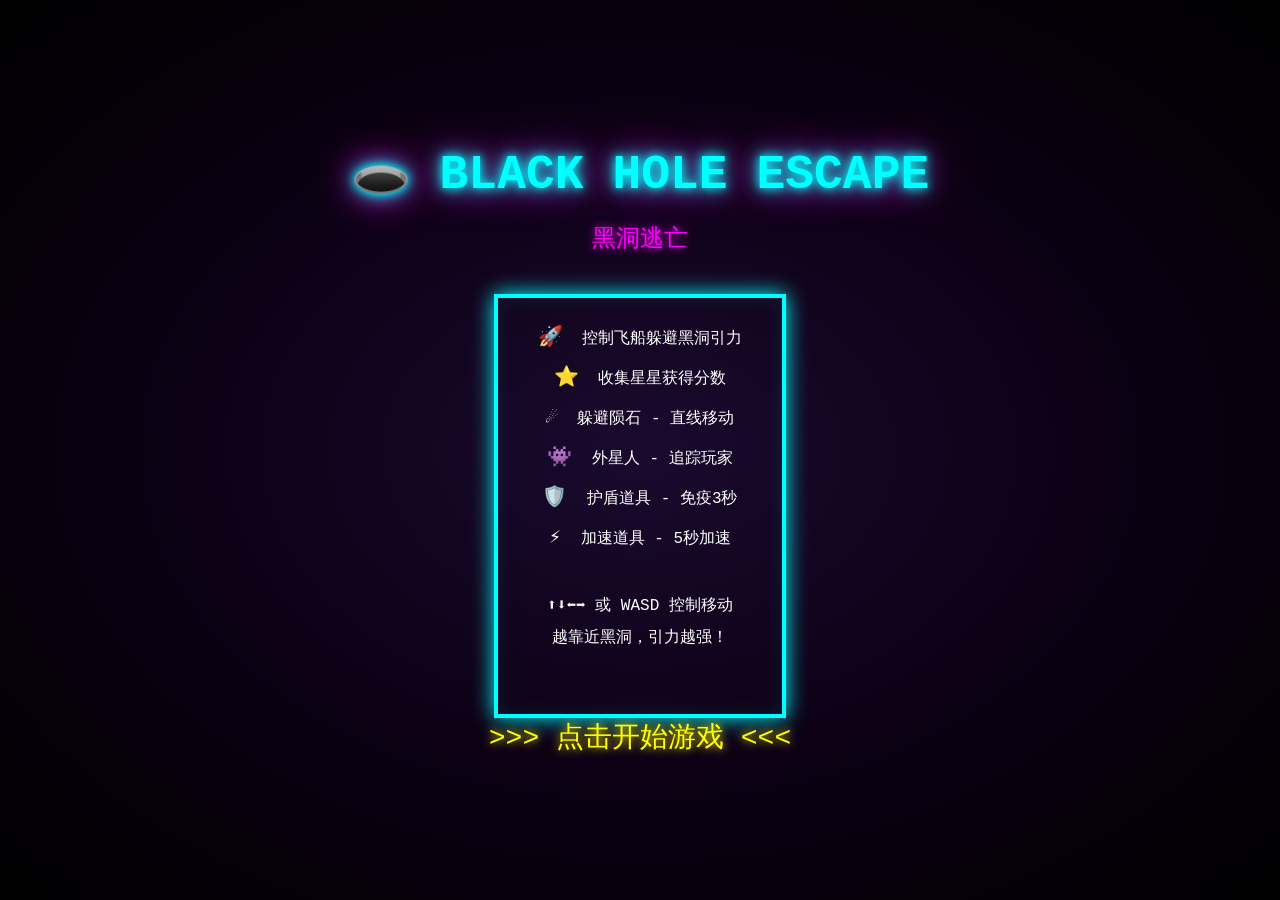
==== black-hole-escape/index.html @ f5619567 "feat: Emoji/Meme 融合 + 新增黑洞逃亡游戏 新游戏: - Black Hole Escape: 宇宙飞船躲避黑洞引力，收集星星 - 包含 ☄️ 陨石、👾 外星人、🛡️ 护盾、⚡ 加速" ====
<!DOCTYPE html>
<html lang="zh-CN">
<head>
    <meta charset="UTF-8">
    <meta name="viewport" content="width=device-width, initial-scale=1.0">
    <title>Black Hole Escape - 黑洞逃亡</title>
    <style>
        * {
            margin: 0;
            padding: 0;
            box-sizing: border-box;
        }
        body {
            background: #000;
            display: flex;
            justify-content: center;
            align-items: center;
            min-height: 100vh;
            font-family: 'Courier New', monospace;
            overflow: hidden;
        }
        #gameCanvas {
            border: 4px solid #0ff;
            image-rendering: pixelated;
            cursor: none;
        }
        #startScreen {
            position: absolute;
            top: 0;
            left: 0;
            width: 100%;
            height: 100%;
            background: radial-gradient(ellipse at center, #1a0a2e 0%, #0d0015 50%, #000 100%);
            display: flex;
            flex-direction: column;
            justify-content: center;
            align-items: center;
            z-index: 10;
        }
        #startScreen h1 {
            font-size: 48px;
            color: #0ff;
            text-shadow: 0 0 10px #0ff, 0 0 20px #0ff, 0 0 40px #f0f;
            animation: pulse 2s infinite;
            text-align: center;
            margin-bottom: 20px;
        }
        #startScreen .subtitle {
            font-size: 24px;
            color: #f0f;
            text-shadow: 0 0 10px #f0f;
            margin-bottom: 40px;
        }
        #startScreen .instructions {
            color: #fff;
            font-size: 16px;
            text-align: center;
            line-height: 2;
            margin-bottom: 40px;
            max-width: 500px;
        }
        #startScreen .emoji {
            font-size: 20px;
            margin-right: 10px;
        }
        #startScreen .click-hint {
            font-size: 28px;
            color: #ff0;
            text-shadow: 0 0 10px #ff0;
            animation: blink 1s infinite;
        }
        @keyframes pulse {
            0%, 100% { transform: scale(1); }
            50% { transform: scale(1.05); }
        }
        @keyframes blink {
            0%, 50% { opacity: 1; }
            51%, 100% { opacity: 0.3; }
        }
        .pixel-border {
            padding: 20px 40px;
            border: 4px solid #0ff;
            box-shadow: 0 0 20px #0ff, inset 0 0 20px rgba(0, 255, 255, 0.1);
        }
    </style>
</head>
<body>
    <div id="startScreen">
        <h1>🕳️ BLACK HOLE ESCAPE</h1>
        <div class="subtitle">黑洞逃亡</div>
        <div class="pixel-border">
            <div class="instructions">
                <span class="emoji">🚀</span> 控制飞船躲避黑洞引力<br>
                <span class="emoji">⭐</span> 收集星星获得分数<br>
                <span class="emoji">☄️</span> 躲避陨石 - 直线移动<br>
                <span class="emoji">👾</span> 外星人 - 追踪玩家<br>
                <span class="emoji">🛡️</span> 护盾道具 - 免疫3秒<br>
                <span class="emoji">⚡</span> 加速道具 - 5秒加速<br>
                <br>
                ⬆️⬇️⬅️➡️ 或 WASD 控制移动<br>
                越靠近黑洞，引力越强！
            </div>
        </div>
        <div class="click-hint">>>> 点击开始游戏 <<<</div>
    </div>
    <canvas id="gameCanvas"></canvas>

    <script>
        // ==================== Audio System ====================
        class AudioSystem {
            constructor() {
                this.ctx = null;
                this.enabled = false;
                this.bgmOscillators = [];
                this.bgmGains = [];
                this.masterGain = null;
                this.bgmPlaying = false;
            }

            init() {
                if (this.ctx) return;
                this.ctx = new (window.AudioContext || window.webkitAudioContext)();
                this.masterGain = this.ctx.createGain();
                this.masterGain.gain.value = 0.3;
                this.masterGain.connect(this.ctx.destination);
                this.enabled = true;
            }

            playNote(freq, duration, type = 'square', volume = 0.3) {
                if (!this.enabled || !this.ctx) return;
                const osc = this.ctx.createOscillator();
                const gain = this.ctx.createGain();
                osc.type = type;
                osc.frequency.value = freq;
                gain.gain.setValueAtTime(volume, this.ctx.currentTime);
                gain.gain.exponentialRampToValueAtTime(0.01, this.ctx.currentTime + duration);
                osc.connect(gain);
                gain.connect(this.masterGain);
                osc.start();
                osc.stop(this.ctx.currentTime + duration);
            }

            playCollect() {
                this.playNote(880, 0.1, 'square', 0.2);
                setTimeout(() => this.playNote(1100, 0.1, 'square', 0.2), 50);
                setTimeout(() => this.playNote(1320, 0.15, 'square', 0.2), 100);
            }

            playPowerUp() {
                [523, 659, 784, 1047].forEach((freq, i) => {
                    setTimeout(() => this.playNote(freq, 0.15, 'square', 0.25), i * 80);
                });
            }

            playHit() {
                this.playNote(150, 0.2, 'sawtooth', 0.4);
                this.playNote(100, 0.3, 'sawtooth', 0.3);
            }

            playDeath() {
                const notes = [440, 392, 349, 330, 294, 262, 220, 196];
                notes.forEach((freq, i) => {
                    setTimeout(() => this.playNote(freq, 0.2, 'sawtooth', 0.3), i * 100);
                });
            }

            startBGM() {
                if (!this.enabled || !this.ctx || this.bgmPlaying) return;
                this.bgmPlaying = true;

                // 8-bit style bass line
                const bassNotes = [65, 82, 98, 82]; // C2, E2, G2, E2
                let noteIndex = 0;
                const bpm = 120;
                const beatDuration = 60 / bpm;

                const playBassNote = () => {
                    if (!this.bgmPlaying) return;
                    const freq = bassNotes[noteIndex % bassNotes.length];
                    const osc = this.ctx.createOscillator();
                    const gain = this.ctx.createGain();
                    osc.type = 'triangle';
                    osc.frequency.value = freq;
                    gain.gain.setValueAtTime(0.15, this.ctx.currentTime);
                    gain.gain.exponentialRampToValueAtTime(0.01, this.ctx.currentTime + beatDuration * 0.8);
                    osc.connect(gain);
                    gain.connect(this.masterGain);
                    osc.start();
                    osc.stop(this.ctx.currentTime + beatDuration);
                    noteIndex++;
                    this.bgmTimeout = setTimeout(playBassNote, beatDuration * 1000);
                };

                // Arpeggios
                const arpNotes = [262, 330, 392, 523, 392, 330]; // C4, E4, G4, C5, G4, E4
                let arpIndex = 0;

                const playArp = () => {
                    if (!this.bgmPlaying) return;
                    const freq = arpNotes[arpIndex % arpNotes.length];
                    const osc = this.ctx.createOscillator();
                    const gain = this.ctx.createGain();
                    osc.type = 'square';
                    osc.frequency.value = freq;
                    gain.gain.setValueAtTime(0.08, this.ctx.currentTime);
                    gain.gain.exponentialRampToValueAtTime(0.01, this.ctx.currentTime + 0.1);
                    osc.connect(gain);
                    gain.connect(this.masterGain);
                    osc.start();
                    osc.stop(this.ctx.currentTime + 0.15);
                    arpIndex++;
                    this.arpTimeout = setTimeout(playArp, beatDuration * 250);
                };

                playBassNote();
                setTimeout(playArp, 200);
            }

            stopBGM() {
                this.bgmPlaying = false;
                if (this.bgmTimeout) clearTimeout(this.bgmTimeout);
                if (this.arpTimeout) clearTimeout(this.arpTimeout);
            }
        }

        // ==================== Game ====================
        const canvas = document.getElementById('gameCanvas');
        const ctx = canvas.getContext('2d');
        const startScreen = document.getElementById('startScreen');
        const audio = new AudioSystem();

        canvas.width = 800;
        canvas.height = 600;

        // Game state
        let gameRunning = false;
        let score = 0;
        let survivalTime = 0;
        let lastTime = 0;
        let gameStartTime = 0;

        // Black hole
        const blackHole = {
            x: canvas.width / 2,
            y: canvas.height / 2,
            radius: 40,
            pullRadius: 300,
            rotation: 0
        };

        // Player
        const player = {
            x: canvas.width / 2,
            y: 100,
            vx: 0,
            vy: 0,
            size: 24,
            shield: false,
            shieldTime: 0,
            speedBoost: false,
            speedBoostTime: 0,
            dead: false
        };

        // Collections
        let stars = [];
        let meteors = [];
        let aliens = [];
        let powerUps = [];
        let particles = [];
        let bgStars = [];

        // Keys
        const keys = {};

        // Initialize background stars
        function initBgStars() {
            bgStars = [];
            for (let i = 0; i < 100; i++) {
                bgStars.push({
                    x: Math.random() * canvas.width,
                    y: Math.random() * canvas.height,
                    size: Math.random() * 2 + 0.5,
                    brightness: Math.random(),
                    twinkleSpeed: Math.random() * 2 + 1
                });
            }
        }

        // Spawn functions
        function spawnStar() {
            const angle = Math.random() * Math.PI * 2;
            const dist = 200 + Math.random() * 150;
            stars.push({
                x: blackHole.x + Math.cos(angle) * dist,
                y: blackHole.y + Math.sin(angle) * dist,
                size: 16,
                pulse: 0
            });
        }

        function spawnMeteor() {
            const side = Math.floor(Math.random() * 4);
            let x, y, vx, vy;
            const speed = 1.5 + Math.random() * 2;

            switch(side) {
                case 0: // top
                    x = Math.random() * canvas.width;
                    y = -20;
                    vx = (Math.random() - 0.5) * speed;
                    vy = speed;
                    break;
                case 1: // right
                    x = canvas.width + 20;
                    y = Math.random() * canvas.height;
                    vx = -speed;
                    vy = (Math.random() - 0.5) * speed;
                    break;
                case 2: // bottom
                    x = Math.random() * canvas.width;
                    y = canvas.height + 20;
                    vx = (Math.random() - 0.5) * speed;
                    vy = -speed;
                    break;
                case 3: // left
                    x = -20;
                    y = Math.random() * canvas.height;
                    vx = speed;
                    vy = (Math.random() - 0.5) * speed;
                    break;
            }

            meteors.push({ x, y, vx, vy, size: 20, rotation: Math.random() * Math.PI * 2 });
        }

        function spawnAlien() {
            const side = Math.floor(Math.random() * 4);
            let x, y;

            switch(side) {
                case 0: x = Math.random() * canvas.width; y = -30; break;
                case 1: x = canvas.width + 30; y = Math.random() * canvas.height; break;
                case 2: x = Math.random() * canvas.width; y = canvas.height + 30; break;
                case 3: x = -30; y = Math.random() * canvas.height; break;
            }

            aliens.push({ x, y, size: 22, speed: 1 + Math.random() * 0.5, wobble: 0 });
        }

        function spawnPowerUp() {
            const angle = Math.random() * Math.PI * 2;
            const dist = 150 + Math.random() * 200;
            const type = Math.random() < 0.5 ? 'shield' : 'speed';
            powerUps.push({
                x: blackHole.x + Math.cos(angle) * dist,
                y: blackHole.y + Math.sin(angle) * dist,
                size: 18,
                type: type,
                pulse: 0
            });
        }

        function createParticles(x, y, color, count) {
            for (let i = 0; i < count; i++) {
                const angle = Math.random() * Math.PI * 2;
                const speed = Math.random() * 3 + 1;
                particles.push({
                    x, y,
                    vx: Math.cos(angle) * speed,
                    vy: Math.sin(angle) * speed,
                    size: Math.random() * 4 + 2,
                    color: color,
                    life: 1
                });
            }
        }

        // Update functions
        function updatePlayer(dt) {
            if (player.dead) return;

            const baseSpeed = player.speedBoost ? 6 : 4;
            let ax = 0, ay = 0;

            if (keys['ArrowUp'] || keys['KeyW']) ay -= baseSpeed;
            if (keys['ArrowDown'] || keys['KeyS']) ay += baseSpeed;
            if (keys['ArrowLeft'] || keys['KeyA']) ax -= baseSpeed;
            if (keys['ArrowRight'] || keys['KeyD']) ax += baseSpeed;

            // Black hole gravity
            const dx = blackHole.x - player.x;
            const dy = blackHole.y - player.y;
            const dist = Math.sqrt(dx * dx + dy * dy);

            if (dist < blackHole.pullRadius && dist > blackHole.radius) {
                const pullStrength = (1 - dist / blackHole.pullRadius) * 3;
                const pullX = (dx / dist) * pullStrength;
                const pullY = (dy / dist) * pullStrength;
                ax += pullX;
                ay += pullY;
            }

            // Check if sucked into black hole
            if (dist < blackHole.radius + player.size / 2) {
                player.dead = true;
                audio.playDeath();
                createParticles(player.x, player.y, '#f0f', 30);
                return;
            }

            player.vx = player.vx * 0.9 + ax * 0.1;
            player.vy = player.vy * 0.9 + ay * 0.1;

            player.x += player.vx;
            player.y += player.vy;

            // Boundaries
            player.x = Math.max(player.size, Math.min(canvas.width - player.size, player.x));
            player.y = Math.max(player.size, Math.min(canvas.height - player.size, player.y));

            // Update power-up timers
            if (player.shield) {
                player.shieldTime -= dt;
                if (player.shieldTime <= 0) player.shield = false;
            }
            if (player.speedBoost) {
                player.speedBoostTime -= dt;
                if (player.speedBoostTime <= 0) player.speedBoost = false;
            }
        }

        function updateStars(dt) {
            stars.forEach(star => {
                star.pulse += dt * 5;
            });
        }

        function updateMeteors(dt) {
            meteors.forEach(meteor => {
                meteor.x += meteor.vx;
                meteor.y += meteor.vy;
                meteor.rotation += dt * 2;
            });

            // Remove off-screen
            meteors = meteors.filter(m =>
                m.x > -50 && m.x < canvas.width + 50 &&
                m.y > -50 && m.y < canvas.height + 50
            );
        }

        function updateAliens(dt) {
            aliens.forEach(alien => {
                const dx = player.x - alien.x;
                const dy = player.y - alien.y;
                const dist = Math.sqrt(dx * dx + dy * dy);

                if (dist > 0) {
                    alien.x += (dx / dist) * alien.speed;
                    alien.y += (dy / dist) * alien.speed;
                }

                alien.wobble += dt * 10;
            });
        }

        function updatePowerUps(dt) {
            powerUps.forEach(p => {
                p.pulse += dt * 5;
            });
        }

        function updateParticles(dt) {
            particles.forEach(p => {
                p.x += p.vx;
                p.y += p.vy;
                p.life -= dt * 2;
                p.size *= 0.98;
            });
            particles = particles.filter(p => p.life > 0);
        }

        function checkCollisions() {
            if (player.dead) return;

            // Stars
            stars = stars.filter(star => {
                const dx = player.x - star.x;
                const dy = player.y - star.y;
                const dist = Math.sqrt(dx * dx + dy * dy);

                if (dist < player.size / 2 + star.size / 2) {
                    score += 10;
                    audio.playCollect();
                    createParticles(star.x, star.y, '#ff0', 8);
                    return false;
                }
                return true;
            });

            // Meteors
            if (!player.shield) {
                meteors.forEach(meteor => {
                    const dx = player.x - meteor.x;
                    const dy = player.y - meteor.y;
                    const dist = Math.sqrt(dx * dx + dy * dy);

                    if (dist < player.size / 2 + meteor.size / 2) {
                        player.dead = true;
                        audio.playDeath();
                        createParticles(player.x, player.y, '#f80', 30);
                    }
                });
            }

            // Aliens
            if (!player.shield) {
                aliens.forEach(alien => {
                    const dx = player.x - alien.x;
                    const dy = player.y - alien.y;
                    const dist = Math.sqrt(dx * dx + dy * dy);

                    if (dist < player.size / 2 + alien.size / 2) {
                        player.dead = true;
                        audio.playDeath();
                        createParticles(player.x, player.y, '#0f0', 30);
                    }
                });
            }

            // Power-ups
            powerUps = powerUps.filter(p => {
                const dx = player.x - p.x;
                const dy = player.y - p.y;
                const dist = Math.sqrt(dx * dx + dy * dy);

                if (dist < player.size / 2 + p.size / 2) {
                    audio.playPowerUp();
                    createParticles(p.x, p.y, p.type === 'shield' ? '#0ff' : '#ff0', 15);

                    if (p.type === 'shield') {
                        player.shield = true;
                        player.shieldTime = 3;
                    } else {
                        player.speedBoost = true;
                        player.speedBoostTime = 5;
                    }
                    return false;
                }
                return true;
            });
        }

        // Draw functions
        function drawBackground() {
            // Deep space gradient
            const gradient = ctx.createRadialGradient(
                blackHole.x, blackHole.y, 0,
                blackHole.x, blackHole.y, canvas.width
            );
            gradient.addColorStop(0, '#0d0015');
            gradient.addColorStop(0.5, '#050510');
            gradient.addColorStop(1, '#000');
            ctx.fillStyle = gradient;
            ctx.fillRect(0, 0, canvas.width, canvas.height);

            // Background stars
            bgStars.forEach(star => {
                const twinkle = Math.sin(Date.now() / 1000 * star.twinkleSpeed) * 0.3 + 0.7;
                ctx.fillStyle = `rgba(255, 255, 255, ${star.brightness * twinkle})`;
                ctx.beginPath();
                ctx.arc(star.x, star.y, star.size, 0, Math.PI * 2);
                ctx.fill();
            });
        }

        function drawBlackHole() {
            blackHole.rotation += 0.02;

            // Accretion disk
            for (let i = 5; i >= 0; i--) {
                const radius = blackHole.radius + 20 + i * 15;
                const alpha = 0.3 - i * 0.04;
                const hue = (280 + i * 20 + blackHole.rotation * 10) % 360;

                ctx.save();
                ctx.translate(blackHole.x, blackHole.y);
                ctx.rotate(blackHole.rotation + i * 0.1);

                ctx.strokeStyle = `hsla(${hue}, 100%, 60%, ${alpha})`;
                ctx.lineWidth = 3;
                ctx.beginPath();
                ctx.ellipse(0, 0, radius, radius * 0.3, 0, 0, Math.PI * 2);
                ctx.stroke();

                ctx.restore();
            }

            // Event horizon
            const bhGradient = ctx.createRadialGradient(
                blackHole.x, blackHole.y, 0,
                blackHole.x, blackHole.y, blackHole.radius
            );
            bhGradient.addColorStop(0, '#000');
            bhGradient.addColorStop(0.7, '#000');
            bhGradient.addColorStop(1, '#2a0a3a');
            ctx.fillStyle = bhGradient;
            ctx.beginPath();
            ctx.arc(blackHole.x, blackHole.y, blackHole.radius, 0, Math.PI * 2);
            ctx.fill();

            // Center glow
            ctx.fillStyle = '#000';
            ctx.beginPath();
            ctx.arc(blackHole.x, blackHole.y, blackHole.radius * 0.7, 0, Math.PI * 2);
            ctx.fill();

            // Emoji
            ctx.font = '30px Arial';
            ctx.textAlign = 'center';
            ctx.textBaseline = 'middle';
            ctx.fillText('🕳️', blackHole.x, blackHole.y);
        }

        function drawPlayer() {
            if (player.dead) return;

            ctx.save();
            ctx.translate(player.x, player.y);

            // Shield effect
            if (player.shield) {
                ctx.strokeStyle = `rgba(0, 255, 255, ${0.5 + Math.sin(Date.now() / 100) * 0.3})`;
                ctx.lineWidth = 3;
                ctx.beginPath();
                ctx.arc(0, 0, player.size + 5, 0, Math.PI * 2);
                ctx.stroke();
            }

            // Speed boost effect
            if (player.speedBoost) {
                ctx.fillStyle = 'rgba(255, 255, 0, 0.3)';
                for (let i = 0; i < 3; i++) {
                    ctx.beginPath();
                    ctx.arc(-10 - i * 8, 0, 5 - i, 0, Math.PI * 2);
                    ctx.fill();
                }
            }

            // Ship emoji
            ctx.font = `${player.size}px Arial`;
            ctx.textAlign = 'center';
            ctx.textBaseline = 'middle';
            ctx.fillText('🚀', 0, 0);

            ctx.restore();
        }

        function drawStars() {
            stars.forEach(star => {
                const scale = 1 + Math.sin(star.pulse) * 0.2;
                ctx.font = `${star.size * scale}px Arial`;
                ctx.textAlign = 'center';
                ctx.textBaseline = 'middle';
                ctx.fillText('⭐', star.x, star.y);
            });
        }

        function drawMeteors() {
            meteors.forEach(meteor => {
                ctx.save();
                ctx.translate(meteor.x, meteor.y);
                ctx.rotate(meteor.rotation);
                ctx.font = `${meteor.size}px Arial`;
                ctx.textAlign = 'center';
                ctx.textBaseline = 'middle';
                ctx.fillText('☄️', 0, 0);
                ctx.restore();
            });
        }

        function drawAliens() {
            aliens.forEach(alien => {
                const wobbleOffset = Math.sin(alien.wobble) * 3;
                ctx.font = `${alien.size}px Arial`;
                ctx.textAlign = 'center';
                ctx.textBaseline = 'middle';
                ctx.fillText('👾', alien.x + wobbleOffset, alien.y);
            });
        }

        function drawPowerUps() {
            powerUps.forEach(p => {
                const scale = 1 + Math.sin(p.pulse) * 0.15;
                ctx.font = `${p.size * scale}px Arial`;
                ctx.textAlign = 'center';
                ctx.textBaseline = 'middle';
                ctx.fillText(p.type === 'shield' ? '🛡️' : '⚡', p.x, p.y);
            });
        }

        function drawParticles() {
            particles.forEach(p => {
                ctx.fillStyle = p.color;
                ctx.globalAlpha = p.life;
                ctx.fillRect(p.x - p.size/2, p.y - p.size/2, p.size, p.size);
                ctx.globalAlpha = 1;
            });
        }

        function drawUI() {
            // Score
            ctx.fillStyle = '#0ff';
            ctx.font = 'bold 24px "Courier New", monospace';
            ctx.textAlign = 'left';
            ctx.fillText(`SCORE: ${score}`, 20, 40);

            // Survival time
            ctx.fillStyle = '#f0f';
            ctx.fillText(`TIME: ${survivalTime.toFixed(1)}s`, 20, 70);

            // Power-up status
            let statusY = 100;
            if (player.shield) {
                ctx.fillStyle = '#0ff';
                ctx.fillText(`🛡️ ${player.shieldTime.toFixed(1)}s`, 20, statusY);
                statusY += 30;
            }
            if (player.speedBoost) {
                ctx.fillStyle = '#ff0';
                ctx.fillText(`⚡ ${player.speedBoostTime.toFixed(1)}s`, 20, statusY);
            }

            // Game over
            if (player.dead) {
                ctx.fillStyle = 'rgba(0, 0, 0, 0.7)';
                ctx.fillRect(0, 0, canvas.width, canvas.height);

                ctx.fillStyle = '#f00';
                ctx.font = 'bold 48px "Courier New", monospace';
                ctx.textAlign = 'center';
                ctx.fillText('GAME OVER', canvas.width / 2, canvas.height / 2 - 30);

                ctx.fillStyle = '#fff';
                ctx.font = '24px "Courier New", monospace';
                ctx.fillText(`Score: ${score}`, canvas.width / 2, canvas.height / 2 + 20);
                ctx.fillText(`Time: ${survivalTime.toFixed(1)}s`, canvas.width / 2, canvas.height / 2 + 50);

                ctx.fillStyle = '#0ff';
                ctx.fillText('Click to restart', canvas.width / 2, canvas.height / 2 + 100);
            }
        }

        // Game loop
        let spawnTimers = { star: 0, meteor: 0, alien: 0, powerUp: 0 };

        function update(dt) {
            if (player.dead) return;

            survivalTime = (Date.now() - gameStartTime) / 1000;

            // Spawn logic
            spawnTimers.star += dt;
            spawnTimers.meteor += dt;
            spawnTimers.alien += dt;
            spawnTimers.powerUp += dt;

            if (spawnTimers.star > 2) { spawnStar(); spawnTimers.star = 0; }
            if (spawnTimers.meteor > 3) { spawnMeteor(); spawnTimers.meteor = 0; }
            if (spawnTimers.alien > 6) { spawnAlien(); spawnTimers.alien = 0; }
            if (spawnTimers.powerUp > 10) { spawnPowerUp(); spawnTimers.powerUp = 0; }

            // Increase difficulty over time
            if (survivalTime > 30 && spawnTimers.meteor > 2) {
                if (spawnTimers.meteor > 2) { spawnMeteor(); spawnTimers.meteor = 0; }
            }

            updatePlayer(dt);
            updateStars(dt);
            updateMeteors(dt);
            updateAliens(dt);
            updatePowerUps(dt);
            updateParticles(dt);
            checkCollisions();
        }

        function render() {
            drawBackground();
            drawBlackHole();
            drawStars();
            drawPowerUps();
            drawMeteors();
            drawAliens();
            drawPlayer();
            drawParticles();
            drawUI();
        }

        function gameLoop(timestamp) {
            if (!gameRunning) return;

            const dt = Math.min((timestamp - lastTime) / 1000, 0.1);
            lastTime = timestamp;

            update(dt);
            render();

            requestAnimationFrame(gameLoop);
        }

        function resetGame() {
            player.x = canvas.width / 2;
            player.y = 100;
            player.vx = 0;
            player.vy = 0;
            player.shield = false;
            player.speedBoost = false;
            player.dead = false;

            stars = [];
            meteors = [];
            aliens = [];
            powerUps = [];
            particles = [];

            score = 0;
            survivalTime = 0;
            gameStartTime = Date.now();
            spawnTimers = { star: 0, meteor: 0, alien: 0, powerUp: 0 };

            // Initial spawns
            spawnStar();
            spawnStar();
            spawnStar();
        }

        function startGame() {
            audio.init();
            audio.startBGM();
            startScreen.style.display = 'none';
            gameRunning = true;
            initBgStars();
            resetGame();
            lastTime = performance.now();
            requestAnimationFrame(gameLoop);
        }

        // Event listeners
        startScreen.addEventListener('click', () => {
            if (!gameRunning) startGame();
        });

        canvas.addEventListener('click', () => {
            if (player.dead) {
                resetGame();
            }
        });

        document.addEventListener('keydown', (e) => {
            keys[e.code] = true;
            if (['ArrowUp', 'ArrowDown', 'ArrowLeft', 'ArrowRight', 'Space'].includes(e.code)) {
                e.preventDefault();
            }
        });

        document.addEventListener('keyup', (e) => {
            keys[e.code] = false;
        });

        // Initial render
        initBgStars();
        drawBackground();
        blackHole.x = canvas.width / 2;
        blackHole.y = canvas.height / 2;
        drawBlackHole();
    </script>
</body>
</html>
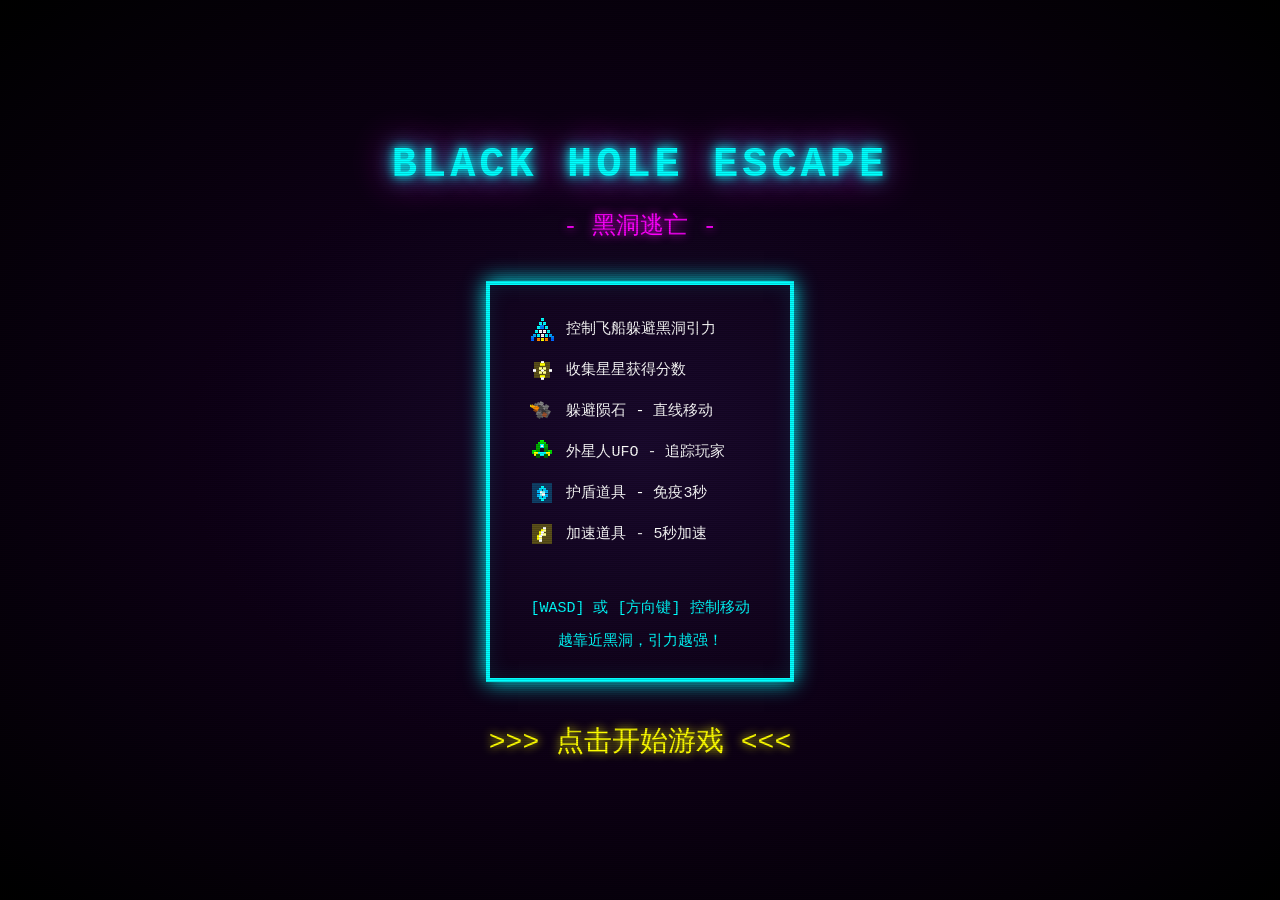
==== commit 3b768707: "refactor: 黑洞游戏像素化改造 - 放弃 emoji，全部用 Canvas 像素绘制 - 飞船：青色三角形 + 引擎火焰 - 黑洞：紫红色螺旋漩涡 - 星星：黄色四角星 - 陨石：灰棕色岩石 " ====
--- a/black-hole-escape/index.html
+++ b/black-hole-escape/index.html
@@ -23,6 +23,23 @@
             border: 4px solid #0ff;
             image-rendering: pixelated;
             cursor: none;
+        }
+        /* CRT Scanline Effect */
+        #crtOverlay {
+            position: fixed;
+            top: 0;
+            left: 0;
+            width: 100%;
+            height: 100%;
+            pointer-events: none;
+            z-index: 100;
+            background: repeating-linear-gradient(
+                0deg,
+                rgba(0, 0, 0, 0.15),
+                rgba(0, 0, 0, 0.15) 1px,
+                transparent 1px,
+                transparent 2px
+            );
         }
         #startScreen {
             position: absolute;
@@ -38,12 +55,13 @@
             z-index: 10;
         }
         #startScreen h1 {
-            font-size: 48px;
+            font-size: 42px;
             color: #0ff;
             text-shadow: 0 0 10px #0ff, 0 0 20px #0ff, 0 0 40px #f0f;
             animation: pulse 2s infinite;
             text-align: center;
             margin-bottom: 20px;
+            letter-spacing: 4px;
         }
         #startScreen .subtitle {
             font-size: 24px;
@@ -53,21 +71,28 @@
         }
         #startScreen .instructions {
             color: #fff;
-            font-size: 16px;
-            text-align: center;
-            line-height: 2;
-            margin-bottom: 40px;
+            font-size: 15px;
+            text-align: left;
+            line-height: 2.2;
             max-width: 500px;
         }
-        #startScreen .emoji {
-            font-size: 20px;
-            margin-right: 10px;
+        #startScreen .instructions .row {
+            display: flex;
+            align-items: center;
+            margin: 8px 0;
+        }
+        #startScreen .instructions .icon {
+            width: 24px;
+            height: 24px;
+            margin-right: 12px;
+            display: inline-block;
         }
         #startScreen .click-hint {
             font-size: 28px;
             color: #ff0;
             text-shadow: 0 0 10px #ff0;
             animation: blink 1s infinite;
+            margin-top: 40px;
         }
         @keyframes pulse {
             0%, 100% { transform: scale(1); }
@@ -85,27 +110,370 @@
     </style>
 </head>
 <body>
+    <div id="crtOverlay"></div>
     <div id="startScreen">
-        <h1>🕳️ BLACK HOLE ESCAPE</h1>
-        <div class="subtitle">黑洞逃亡</div>
+        <h1>BLACK HOLE ESCAPE</h1>
+        <div class="subtitle">- 黑洞逃亡 -</div>
         <div class="pixel-border">
             <div class="instructions">
-                <span class="emoji">🚀</span> 控制飞船躲避黑洞引力<br>
-                <span class="emoji">⭐</span> 收集星星获得分数<br>
-                <span class="emoji">☄️</span> 躲避陨石 - 直线移动<br>
-                <span class="emoji">👾</span> 外星人 - 追踪玩家<br>
-                <span class="emoji">🛡️</span> 护盾道具 - 免疫3秒<br>
-                <span class="emoji">⚡</span> 加速道具 - 5秒加速<br>
+                <div class="row"><canvas class="icon" id="iconShip"></canvas> 控制飞船躲避黑洞引力</div>
+                <div class="row"><canvas class="icon" id="iconStar"></canvas> 收集星星获得分数</div>
+                <div class="row"><canvas class="icon" id="iconMeteor"></canvas> 躲避陨石 - 直线移动</div>
+                <div class="row"><canvas class="icon" id="iconAlien"></canvas> 外星人UFO - 追踪玩家</div>
+                <div class="row"><canvas class="icon" id="iconShield"></canvas> 护盾道具 - 免疫3秒</div>
+                <div class="row"><canvas class="icon" id="iconSpeed"></canvas> 加速道具 - 5秒加速</div>
                 <br>
-                ⬆️⬇️⬅️➡️ 或 WASD 控制移动<br>
-                越靠近黑洞，引力越强！
+                <div style="text-align: center; color: #0ff;">
+                    [WASD] 或 [方向键] 控制移动<br>
+                    越靠近黑洞，引力越强！
+                </div>
             </div>
         </div>
-        <div class="click-hint">>>> 点击开始游戏 <<<</div>
+        <div class="click-hint">&gt;&gt;&gt; 点击开始游戏 &lt;&lt;&lt;</div>
     </div>
     <canvas id="gameCanvas"></canvas>
 
     <script>
+        // ==================== Pixel Art Drawing Functions ====================
+        const PIXEL_SIZE = 2;
+
+        function drawPixel(ctx, x, y, color, size = PIXEL_SIZE) {
+            ctx.fillStyle = color;
+            ctx.fillRect(Math.floor(x), Math.floor(y), size, size);
+        }
+
+        function drawPixelRect(ctx, x, y, w, h, color) {
+            ctx.fillStyle = color;
+            ctx.fillRect(Math.floor(x), Math.floor(y), w, h);
+        }
+
+        // Pixel Spaceship (white/cyan triangle)
+        function drawPixelShip(ctx, x, y, size, shield = false, speedBoost = false) {
+            const s = size;
+            ctx.save();
+            ctx.translate(x, y);
+
+            // Speed boost trail
+            if (speedBoost) {
+                ctx.fillStyle = 'rgba(255, 255, 0, 0.6)';
+                for (let i = 0; i < 3; i++) {
+                    const trailSize = 4 - i;
+                    ctx.fillRect(-s - 4 - i * 6, -trailSize, trailSize * 2, trailSize * 2);
+                }
+            }
+
+            // Shield effect
+            if (shield) {
+                const shieldAlpha = 0.4 + Math.sin(Date.now() / 80) * 0.2;
+                ctx.strokeStyle = `rgba(0, 255, 255, ${shieldAlpha})`;
+                ctx.lineWidth = 3;
+                ctx.beginPath();
+                ctx.arc(0, 0, s + 6, 0, Math.PI * 2);
+                ctx.stroke();
+
+                // Shield hexagon overlay
+                ctx.strokeStyle = `rgba(0, 255, 255, ${shieldAlpha + 0.2})`;
+                ctx.lineWidth = 2;
+                ctx.beginPath();
+                for (let i = 0; i < 6; i++) {
+                    const angle = (i / 6) * Math.PI * 2 - Math.PI / 2;
+                    const px = Math.cos(angle) * (s + 4);
+                    const py = Math.sin(angle) * (s + 4);
+                    if (i === 0) ctx.moveTo(px, py);
+                    else ctx.lineTo(px, py);
+                }
+                ctx.closePath();
+                ctx.stroke();
+            }
+
+            // Ship body - triangular shape
+            // Main body (cyan)
+            const shipPixels = [
+                // Nose
+                [0, -s, '#0ff'],
+                // Upper body
+                [-2, -s+4, '#0ff'], [2, -s+4, '#0ff'],
+                [-4, -s+8, '#0ff'], [0, -s+8, '#fff'], [4, -s+8, '#0ff'],
+                // Mid body
+                [-6, -s+12, '#0ff'], [-2, -s+12, '#fff'], [2, -s+12, '#fff'], [6, -s+12, '#0ff'],
+                // Lower body
+                [-8, -s+16, '#0af'], [-4, -s+16, '#0ff'], [0, -s+16, '#fff'], [4, -s+16, '#0ff'], [8, -s+16, '#0af'],
+                // Wings
+                [-10, -s+18, '#08f'], [10, -s+18, '#08f'],
+                [-10, -s+20, '#06f'], [10, -s+20, '#06f'],
+                // Engine
+                [-4, -s+20, '#f80'], [0, -s+20, '#ff0'], [4, -s+20, '#f80'],
+                [-2, -s+24, '#f40'], [2, -s+24, '#f40'],
+            ];
+
+            shipPixels.forEach(([px, py, color]) => {
+                drawPixel(ctx, px - 1, py - 1, color, 3);
+            });
+
+            // Cockpit (dark)
+            drawPixelRect(ctx, -2, -s+6, 4, 4, '#08f');
+
+            ctx.restore();
+        }
+
+        // Pixel Black Hole (purple/magenta vortex)
+        function drawPixelBlackHole(ctx, x, y, radius, rotation) {
+            // Spiral arms
+            for (let arm = 0; arm < 4; arm++) {
+                const armAngle = rotation + (arm * Math.PI / 2);
+                for (let i = 0; i < 20; i++) {
+                    const dist = radius + i * 4;
+                    const angle = armAngle + i * 0.15;
+                    const px = x + Math.cos(angle) * dist;
+                    const py = y + Math.sin(angle) * dist * 0.4;
+                    const alpha = 1 - (i / 20);
+                    const hue = 280 + i * 3;
+
+                    ctx.fillStyle = `hsla(${hue}, 100%, 60%, ${alpha * 0.6})`;
+                    const pixelSize = 6 - (i * 0.2);
+                    ctx.fillRect(px - pixelSize/2, py - pixelSize/2, pixelSize, pixelSize);
+                }
+            }
+
+            // Inner glow rings
+            for (let r = radius; r > radius - 15; r -= 3) {
+                const alpha = (radius - r) / 15;
+                ctx.strokeStyle = `rgba(200, 50, 200, ${alpha * 0.5})`;
+                ctx.lineWidth = 2;
+                ctx.beginPath();
+                ctx.arc(x, y, r, 0, Math.PI * 2);
+                ctx.stroke();
+            }
+
+            // Event horizon (black center)
+            const gradient = ctx.createRadialGradient(x, y, 0, x, y, radius);
+            gradient.addColorStop(0, '#000');
+            gradient.addColorStop(0.6, '#0a0015');
+            gradient.addColorStop(1, '#2a0a3a');
+            ctx.fillStyle = gradient;
+            ctx.beginPath();
+            ctx.arc(x, y, radius, 0, Math.PI * 2);
+            ctx.fill();
+
+            // Pixel vortex pattern in center
+            for (let ring = 0; ring < 3; ring++) {
+                const ringRadius = radius * 0.3 + ring * 6;
+                const segments = 8 + ring * 2;
+                for (let i = 0; i < segments; i++) {
+                    const angle = rotation * 2 + (i / segments) * Math.PI * 2;
+                    const px = x + Math.cos(angle) * ringRadius;
+                    const py = y + Math.sin(angle) * ringRadius;
+                    const color = ring % 2 === 0 ? '#c0f' : '#f0c';
+                    ctx.fillStyle = color;
+                    ctx.fillRect(px - 2, py - 2, 4, 4);
+                }
+            }
+
+            // Dark core
+            ctx.fillStyle = '#000';
+            ctx.beginPath();
+            ctx.arc(x, y, radius * 0.25, 0, Math.PI * 2);
+            ctx.fill();
+        }
+
+        // Pixel Star (yellow sparkle)
+        function drawPixelStar(ctx, x, y, size, pulse) {
+            const scale = 1 + Math.sin(pulse) * 0.2;
+            const s = size * scale;
+
+            // Glow
+            ctx.fillStyle = 'rgba(255, 255, 0, 0.3)';
+            ctx.fillRect(x - s, y - s, s * 2, s * 2);
+
+            // Star shape (4-pointed)
+            const starPixels = [
+                [0, -s, '#fff'],
+                [-1, -s+2, '#ff0'], [1, -s+2, '#ff0'],
+                [-s, 0, '#fff'], [0, 0, '#fff'], [s, 0, '#fff'],
+                [-1, s-2, '#ff0'], [1, s-2, '#ff0'],
+                [0, s, '#fff'],
+                [-2, -2, '#ff8'], [2, -2, '#ff8'], [-2, 2, '#ff8'], [2, 2, '#ff8'],
+            ];
+
+            starPixels.forEach(([px, py, color]) => {
+                drawPixel(ctx, x + px - 1, y + py - 1, color, 3);
+            });
+        }
+
+        // Pixel Meteor (gray/brown irregular rock)
+        function drawPixelMeteor(ctx, x, y, size, rotation) {
+            ctx.save();
+            ctx.translate(x, y);
+            ctx.rotate(rotation);
+
+            const s = size / 2;
+
+            // Irregular rock shape
+            const meteorPixels = [
+                // Main body
+                [-s, -2, '#666'], [-s+2, -4, '#777'], [-s+4, -s+2, '#888'],
+                [-s+2, 0, '#5a5a5a'], [0, -4, '#888'], [2, -s+2, '#777'],
+                [s-4, 0, '#666'], [s-2, -2, '#777'], [s-2, 2, '#5a5a5a'],
+                // Details
+                [-4, 2, '#4a4a4a'], [0, 2, '#666'], [4, -2, '#5a5a5a'],
+                [-2, 4, '#777'], [2, 4, '#666'], [0, s-2, '#5a5a5a'],
+                // Craters
+                [-s+4, -2, '#3a3a3a'], [2, 0, '#3a3a3a'], [-2, -2, '#4a4a4a'],
+                // Brown accents
+                [-s+2, 2, '#8b4513'], [s-4, 2, '#a0522d'],
+            ];
+
+            meteorPixels.forEach(([px, py, color]) => {
+                drawPixel(ctx, px - 2, py - 2, color, 4);
+            });
+
+            // Fire trail
+            const trailColors = ['#f80', '#fa0', '#ff0'];
+            for (let i = 0; i < 3; i++) {
+                ctx.fillStyle = trailColors[i];
+                ctx.fillRect(-8 - i * 4, -2 + i, 4, 4 - i);
+            }
+
+            ctx.restore();
+        }
+
+        // Pixel UFO/Alien (green)
+        function drawPixelUFO(ctx, x, y, size, wobble) {
+            const wobbleX = Math.sin(wobble) * 3;
+            const s = size / 2;
+
+            ctx.save();
+            ctx.translate(x + wobbleX, y);
+
+            // Beam (occasional)
+            if (Math.sin(wobble * 0.5) > 0.5) {
+                ctx.fillStyle = 'rgba(0, 255, 100, 0.2)';
+                ctx.beginPath();
+                ctx.moveTo(-s, 0);
+                ctx.lineTo(s, 0);
+                ctx.lineTo(s + 4, s + 10);
+                ctx.lineTo(-s - 4, s + 10);
+                ctx.closePath();
+                ctx.fill();
+            }
+
+            // UFO body
+            const ufoPixels = [
+                // Top dome
+                [0, -s-2, '#0f0'],
+                [-2, -s, '#0d0'], [2, -s, '#0d0'],
+                [-4, -s+2, '#0a0'], [0, -s+2, '#0f0'], [4, -s+2, '#0a0'],
+                // Main body
+                [-s, 0, '#0d0'], [-s+2, 0, '#0f0'], [s-2, 0, '#0f0'], [s, 0, '#0d0'],
+                [-s+4, -2, '#080'], [-4, -2, '#0a0'], [4, -2, '#0a0'], [s-4, -2, '#080'],
+                // Lights
+                [-s+2, 2, '#ff0'], [-2, 2, '#0ff'], [2, 2, '#0ff'], [s-2, 2, '#ff0'],
+                // Bottom
+                [-4, 4, '#060'], [4, 4, '#060'],
+            ];
+
+            ufoPixels.forEach(([px, py, color]) => {
+                drawPixel(ctx, px - 2, py - 2, color, 4);
+            });
+
+            // Window/cockpit
+            ctx.fillStyle = '#0ff';
+            ctx.fillRect(-2, -s, 4, 4);
+            ctx.fillStyle = '#fff';
+            ctx.fillRect(-1, -s+1, 2, 2);
+
+            ctx.restore();
+        }
+
+        // Pixel Shield Power-up (blue energy orb)
+        function drawPixelShieldPU(ctx, x, y, size, pulse) {
+            const scale = 1 + Math.sin(pulse) * 0.15;
+            const s = size * scale / 2;
+
+            // Outer glow
+            ctx.fillStyle = 'rgba(0, 200, 255, 0.3)';
+            ctx.fillRect(x - s - 4, y - s - 4, (s + 4) * 2, (s + 4) * 2);
+
+            // Shield icon (hexagon)
+            const shieldPixels = [
+                // Top
+                [0, -s, '#0ff'],
+                [-2, -s+2, '#0df'], [2, -s+2, '#0df'],
+                // Sides
+                [-s+2, -2, '#0bf'], [s-2, -2, '#0bf'],
+                [-s+2, 2, '#0bf'], [s-2, 2, '#0bf'],
+                // Bottom
+                [-2, s-2, '#0df'], [2, s-2, '#0df'],
+                [0, s, '#0ff'],
+                // Center
+                [-1, -1, '#fff'], [1, -1, '#8ff'],
+                [-1, 1, '#8ff'], [1, 1, '#fff'],
+            ];
+
+            shieldPixels.forEach(([px, py, color]) => {
+                drawPixel(ctx, x + px - 1, y + py - 1, color, 3);
+            });
+        }
+
+        // Pixel Speed Power-up (yellow lightning)
+        function drawPixelSpeedPU(ctx, x, y, size, pulse) {
+            const scale = 1 + Math.sin(pulse) * 0.15;
+            const s = size * scale / 2;
+
+            // Glow
+            ctx.fillStyle = 'rgba(255, 255, 0, 0.3)';
+            ctx.fillRect(x - s - 4, y - s - 4, (s + 4) * 2, (s + 4) * 2);
+
+            // Lightning bolt
+            const boltPixels = [
+                // Top
+                [2, -s, '#fff'],
+                [0, -s+2, '#ff0'], [2, -s+2, '#ff8'],
+                [-2, -s+4, '#ff0'], [0, -s+4, '#fff'],
+                // Middle
+                [-2, 0, '#ff0'], [0, 0, '#fff'], [2, 0, '#ff8'],
+                [-4, 2, '#ff0'], [-2, 2, '#fff'],
+                // Bottom
+                [-4, s-2, '#ff0'], [-2, s-2, '#ff8'],
+                [-2, s, '#fff'],
+            ];
+
+            boltPixels.forEach(([px, py, color]) => {
+                drawPixel(ctx, x + px - 1, y + py - 1, color, 3);
+            });
+        }
+
+        // Pixel Particle (small square)
+        function drawPixelParticle(ctx, x, y, size, color, alpha) {
+            ctx.globalAlpha = alpha;
+            ctx.fillStyle = color;
+            const s = Math.max(2, Math.floor(size));
+            ctx.fillRect(Math.floor(x) - s/2, Math.floor(y) - s/2, s, s);
+            ctx.globalAlpha = 1;
+        }
+
+        // Draw icons for start screen
+        function drawStartScreenIcons() {
+            const icons = [
+                { id: 'iconShip', draw: (c, cx, cy) => drawPixelShip(c, cx, cy, 10) },
+                { id: 'iconStar', draw: (c, cx, cy) => drawPixelStar(c, cx, cy, 8, 0) },
+                { id: 'iconMeteor', draw: (c, cx, cy) => drawPixelMeteor(c, cx, cy, 16, 0.5) },
+                { id: 'iconAlien', draw: (c, cx, cy) => drawPixelUFO(c, cx, cy, 16, 0) },
+                { id: 'iconShield', draw: (c, cx, cy) => drawPixelShieldPU(c, cx, cy, 12, 0) },
+                { id: 'iconSpeed', draw: (c, cx, cy) => drawPixelSpeedPU(c, cx, cy, 12, 0) },
+            ];
+
+            icons.forEach(icon => {
+                const canvas = document.getElementById(icon.id);
+                if (canvas) {
+                    canvas.width = 24;
+                    canvas.height = 24;
+                    const ctx = canvas.getContext('2d');
+                    icon.draw(ctx, 12, 12);
+                }
+            });
+        }
+
         // ==================== Audio System ====================
         class AudioSystem {
             constructor() {
@@ -276,13 +644,14 @@
         // Initialize background stars
         function initBgStars() {
             bgStars = [];
-            for (let i = 0; i < 100; i++) {
+            for (let i = 0; i < 80; i++) {
                 bgStars.push({
                     x: Math.random() * canvas.width,
                     y: Math.random() * canvas.height,
-                    size: Math.random() * 2 + 0.5,
+                    size: Math.random() < 0.3 ? 2 : 1,
                     brightness: Math.random(),
-                    twinkleSpeed: Math.random() * 2 + 1
+                    twinkleSpeed: Math.random() * 2 + 1,
+                    color: Math.random() < 0.1 ? '#f0f' : (Math.random() < 0.2 ? '#0ff' : '#fff')
                 });
             }
         }
@@ -294,8 +663,8 @@
             stars.push({
                 x: blackHole.x + Math.cos(angle) * dist,
                 y: blackHole.y + Math.sin(angle) * dist,
-                size: 16,
-                pulse: 0
+                size: 12,
+                pulse: Math.random() * Math.PI * 2
             });
         }
 
@@ -305,25 +674,25 @@
             const speed = 1.5 + Math.random() * 2;
 
             switch(side) {
-                case 0: // top
+                case 0:
                     x = Math.random() * canvas.width;
                     y = -20;
                     vx = (Math.random() - 0.5) * speed;
                     vy = speed;
                     break;
-                case 1: // right
+                case 1:
                     x = canvas.width + 20;
                     y = Math.random() * canvas.height;
                     vx = -speed;
                     vy = (Math.random() - 0.5) * speed;
                     break;
-                case 2: // bottom
+                case 2:
                     x = Math.random() * canvas.width;
                     y = canvas.height + 20;
                     vx = (Math.random() - 0.5) * speed;
                     vy = -speed;
                     break;
-                case 3: // left
+                case 3:
                     x = -20;
                     y = Math.random() * canvas.height;
                     vx = speed;
@@ -355,9 +724,9 @@
             powerUps.push({
                 x: blackHole.x + Math.cos(angle) * dist,
                 y: blackHole.y + Math.sin(angle) * dist,
-                size: 18,
+                size: 16,
                 type: type,
-                pulse: 0
+                pulse: Math.random() * Math.PI * 2
             });
         }
 
@@ -565,182 +934,97 @@
             ctx.fillStyle = gradient;
             ctx.fillRect(0, 0, canvas.width, canvas.height);
 
-            // Background stars
+            // Background stars (pixel style)
             bgStars.forEach(star => {
                 const twinkle = Math.sin(Date.now() / 1000 * star.twinkleSpeed) * 0.3 + 0.7;
-                ctx.fillStyle = `rgba(255, 255, 255, ${star.brightness * twinkle})`;
-                ctx.beginPath();
-                ctx.arc(star.x, star.y, star.size, 0, Math.PI * 2);
-                ctx.fill();
-            });
+                ctx.fillStyle = star.color;
+                ctx.globalAlpha = star.brightness * twinkle;
+                ctx.fillRect(Math.floor(star.x), Math.floor(star.y), star.size, star.size);
+            });
+            ctx.globalAlpha = 1;
         }
 
         function drawBlackHole() {
             blackHole.rotation += 0.02;
-
-            // Accretion disk
-            for (let i = 5; i >= 0; i--) {
-                const radius = blackHole.radius + 20 + i * 15;
-                const alpha = 0.3 - i * 0.04;
-                const hue = (280 + i * 20 + blackHole.rotation * 10) % 360;
-
-                ctx.save();
-                ctx.translate(blackHole.x, blackHole.y);
-                ctx.rotate(blackHole.rotation + i * 0.1);
-
-                ctx.strokeStyle = `hsla(${hue}, 100%, 60%, ${alpha})`;
-                ctx.lineWidth = 3;
-                ctx.beginPath();
-                ctx.ellipse(0, 0, radius, radius * 0.3, 0, 0, Math.PI * 2);
-                ctx.stroke();
-
-                ctx.restore();
-            }
-
-            // Event horizon
-            const bhGradient = ctx.createRadialGradient(
-                blackHole.x, blackHole.y, 0,
-                blackHole.x, blackHole.y, blackHole.radius
-            );
-            bhGradient.addColorStop(0, '#000');
-            bhGradient.addColorStop(0.7, '#000');
-            bhGradient.addColorStop(1, '#2a0a3a');
-            ctx.fillStyle = bhGradient;
-            ctx.beginPath();
-            ctx.arc(blackHole.x, blackHole.y, blackHole.radius, 0, Math.PI * 2);
-            ctx.fill();
-
-            // Center glow
-            ctx.fillStyle = '#000';
-            ctx.beginPath();
-            ctx.arc(blackHole.x, blackHole.y, blackHole.radius * 0.7, 0, Math.PI * 2);
-            ctx.fill();
-
-            // Emoji
-            ctx.font = '30px Arial';
-            ctx.textAlign = 'center';
-            ctx.textBaseline = 'middle';
-            ctx.fillText('🕳️', blackHole.x, blackHole.y);
+            drawPixelBlackHole(ctx, blackHole.x, blackHole.y, blackHole.radius, blackHole.rotation);
         }
 
         function drawPlayer() {
             if (player.dead) return;
-
-            ctx.save();
-            ctx.translate(player.x, player.y);
-
-            // Shield effect
-            if (player.shield) {
-                ctx.strokeStyle = `rgba(0, 255, 255, ${0.5 + Math.sin(Date.now() / 100) * 0.3})`;
-                ctx.lineWidth = 3;
-                ctx.beginPath();
-                ctx.arc(0, 0, player.size + 5, 0, Math.PI * 2);
-                ctx.stroke();
-            }
-
-            // Speed boost effect
-            if (player.speedBoost) {
-                ctx.fillStyle = 'rgba(255, 255, 0, 0.3)';
-                for (let i = 0; i < 3; i++) {
-                    ctx.beginPath();
-                    ctx.arc(-10 - i * 8, 0, 5 - i, 0, Math.PI * 2);
-                    ctx.fill();
-                }
-            }
-
-            // Ship emoji
-            ctx.font = `${player.size}px Arial`;
-            ctx.textAlign = 'center';
-            ctx.textBaseline = 'middle';
-            ctx.fillText('🚀', 0, 0);
-
-            ctx.restore();
+            drawPixelShip(ctx, player.x, player.y, player.size, player.shield, player.speedBoost);
         }
 
         function drawStars() {
             stars.forEach(star => {
-                const scale = 1 + Math.sin(star.pulse) * 0.2;
-                ctx.font = `${star.size * scale}px Arial`;
-                ctx.textAlign = 'center';
-                ctx.textBaseline = 'middle';
-                ctx.fillText('⭐', star.x, star.y);
+                drawPixelStar(ctx, star.x, star.y, star.size, star.pulse);
             });
         }
 
         function drawMeteors() {
             meteors.forEach(meteor => {
-                ctx.save();
-                ctx.translate(meteor.x, meteor.y);
-                ctx.rotate(meteor.rotation);
-                ctx.font = `${meteor.size}px Arial`;
-                ctx.textAlign = 'center';
-                ctx.textBaseline = 'middle';
-                ctx.fillText('☄️', 0, 0);
-                ctx.restore();
+                drawPixelMeteor(ctx, meteor.x, meteor.y, meteor.size, meteor.rotation);
             });
         }
 
         function drawAliens() {
             aliens.forEach(alien => {
-                const wobbleOffset = Math.sin(alien.wobble) * 3;
-                ctx.font = `${alien.size}px Arial`;
-                ctx.textAlign = 'center';
-                ctx.textBaseline = 'middle';
-                ctx.fillText('👾', alien.x + wobbleOffset, alien.y);
+                drawPixelUFO(ctx, alien.x, alien.y, alien.size, alien.wobble);
             });
         }
 
         function drawPowerUps() {
             powerUps.forEach(p => {
-                const scale = 1 + Math.sin(p.pulse) * 0.15;
-                ctx.font = `${p.size * scale}px Arial`;
-                ctx.textAlign = 'center';
-                ctx.textBaseline = 'middle';
-                ctx.fillText(p.type === 'shield' ? '🛡️' : '⚡', p.x, p.y);
+                if (p.type === 'shield') {
+                    drawPixelShieldPU(ctx, p.x, p.y, p.size, p.pulse);
+                } else {
+                    drawPixelSpeedPU(ctx, p.x, p.y, p.size, p.pulse);
+                }
             });
         }
 
         function drawParticles() {
             particles.forEach(p => {
-                ctx.fillStyle = p.color;
-                ctx.globalAlpha = p.life;
-                ctx.fillRect(p.x - p.size/2, p.y - p.size/2, p.size, p.size);
-                ctx.globalAlpha = 1;
+                drawPixelParticle(ctx, p.x, p.y, p.size, p.color, p.life);
             });
         }
 
         function drawUI() {
             // Score
             ctx.fillStyle = '#0ff';
-            ctx.font = 'bold 24px "Courier New", monospace';
+            ctx.font = 'bold 20px "Courier New", monospace';
             ctx.textAlign = 'left';
-            ctx.fillText(`SCORE: ${score}`, 20, 40);
+            ctx.fillText(`SCORE: ${score}`, 20, 35);
 
             // Survival time
             ctx.fillStyle = '#f0f';
-            ctx.fillText(`TIME: ${survivalTime.toFixed(1)}s`, 20, 70);
-
-            // Power-up status
-            let statusY = 100;
+            ctx.fillText(`TIME: ${survivalTime.toFixed(1)}s`, 20, 60);
+
+            // Power-up status with pixel icons
+            let statusY = 90;
             if (player.shield) {
+                drawPixelShieldPU(ctx, 30, statusY, 12, Date.now() / 200);
                 ctx.fillStyle = '#0ff';
-                ctx.fillText(`🛡️ ${player.shieldTime.toFixed(1)}s`, 20, statusY);
+                ctx.fillText(`${player.shieldTime.toFixed(1)}s`, 50, statusY + 5);
                 statusY += 30;
             }
             if (player.speedBoost) {
+                drawPixelSpeedPU(ctx, 30, statusY, 12, Date.now() / 200);
                 ctx.fillStyle = '#ff0';
-                ctx.fillText(`⚡ ${player.speedBoostTime.toFixed(1)}s`, 20, statusY);
+                ctx.fillText(`${player.speedBoostTime.toFixed(1)}s`, 50, statusY + 5);
             }
 
             // Game over
             if (player.dead) {
-                ctx.fillStyle = 'rgba(0, 0, 0, 0.7)';
+                ctx.fillStyle = 'rgba(0, 0, 0, 0.8)';
                 ctx.fillRect(0, 0, canvas.width, canvas.height);
+
+                // Glitch effect on game over text
+                const glitchOffset = Math.sin(Date.now() / 50) * 3;
 
                 ctx.fillStyle = '#f00';
                 ctx.font = 'bold 48px "Courier New", monospace';
                 ctx.textAlign = 'center';
-                ctx.fillText('GAME OVER', canvas.width / 2, canvas.height / 2 - 30);
+                ctx.fillText('GAME OVER', canvas.width / 2 + glitchOffset, canvas.height / 2 - 30);
 
                 ctx.fillStyle = '#fff';
                 ctx.font = '24px "Courier New", monospace';
@@ -868,7 +1152,8 @@
             keys[e.code] = false;
         });
 
-        // Initial render
+        // Initialize
+        drawStartScreenIcons();
         initBgStars();
         drawBackground();
         blackHole.x = canvas.width / 2;
